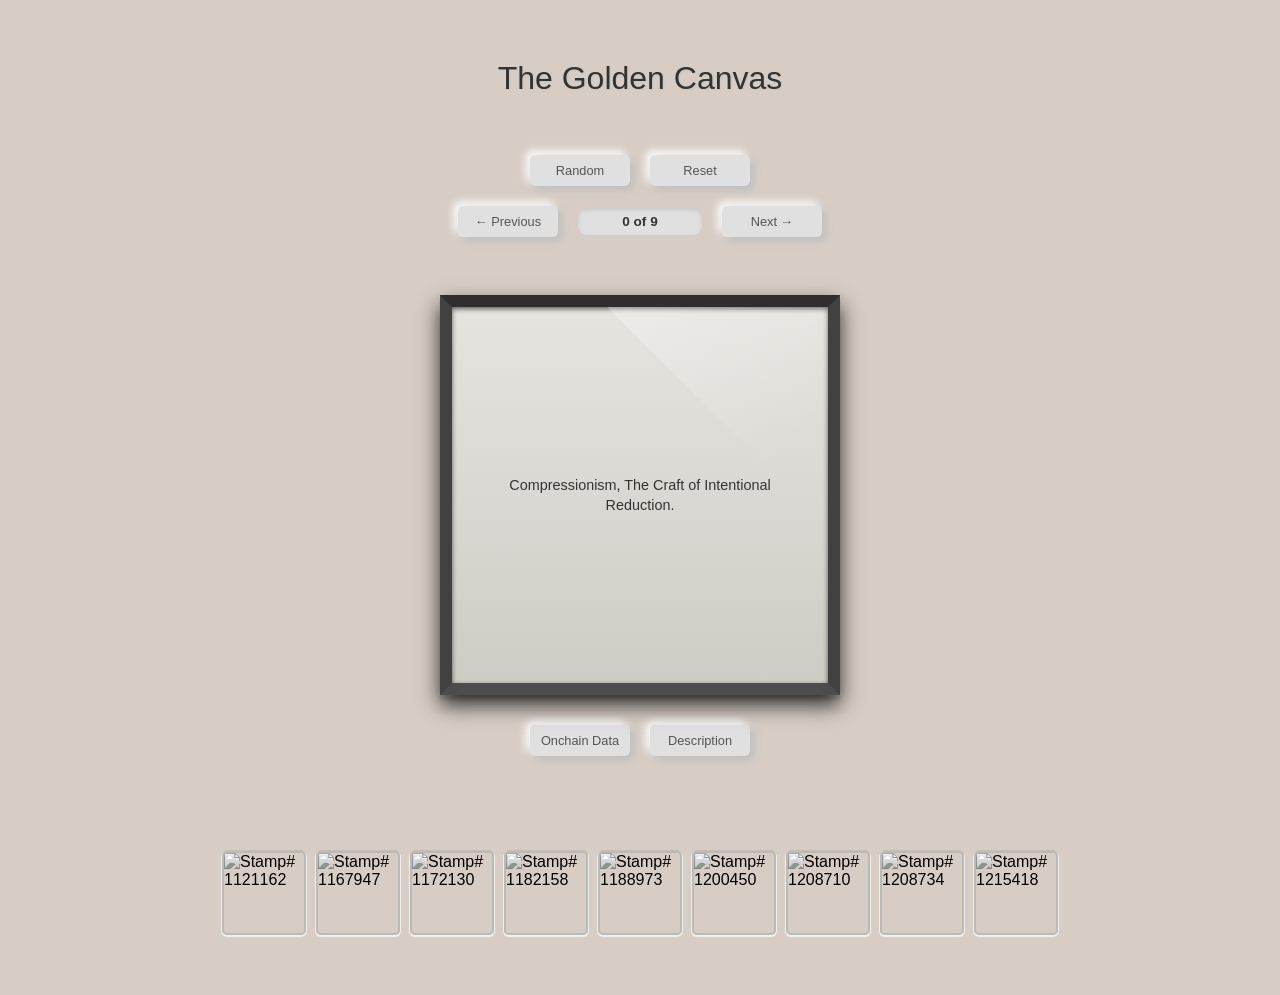
==== golden canvas.html @ 9cfccf84 "Sync stamp numbers by CPID and switch Golden Canvas onchain lookup to CPID" ====
<!DOCTYPE html>
<html lang="en">
<head>
    <meta charset="UTF-8">
    <meta name="viewport" content="width=device-width, initial-scale=1">
    <title>NSID Stamp Gallery</title>
    <style>
        body {
            padding: 40px;
            background: #d7cdc5;
            font-family: "Segoe UI", Tahoma, Geneva, Verdana, sans-serif;
            display: flex;
            flex-direction: column;
            align-items: center;
            gap: 20px;
            place-content: center;
            overflow: visible;
            margin: 20px;
        }
        h1 {
            font-size: 2rem;
            font-weight: 300;
            text-align: center;
            color: #333;
            text-shadow: rgba(0, 0, 0, 0.05) 1px 1px 2px;
            width: 700px;
            margin: 0;
        }
        .content-container {
            display: flex;
            flex-direction: row;
            gap: 20px;
            justify-content: center;
            align-items: flex-start;
            width: 100%;
            max-width: 880px;
        }
        .image-frame-container {
            display: flex;
            flex-direction: column;
            justify-content: center;
            align-items: center;
            width: 400px;
            max-height: 700px;
            box-sizing: border-box;
        }
        .frame {
            padding: 2%;
            border-width: 12px;
            border-style: solid;
            border-color: #2F2D2D #434040 #4F4C4C #434040;
            background-image: linear-gradient(#E5E4DF, #CDCDC6);
            box-shadow: inset 0 2px 5px rgba(0,0,0,.6), 0 5px 2px rgba(0,0,0,.1), 0 10px 20px rgba(0,0,0,.8);
            position: relative;
            overflow: hidden;
            display: flex;
            justify-content: center;
            align-items: center;
            width: 400px;
            min-height: 400px;
            box-sizing: border-box;
        }
        .frame::after {
            content: "";
            position: absolute;
            top: -370px;
            right: -70%;
            width: 500px;
            height: 500px;
            transform: rotateZ(-45deg);
            background-image: -webkit-gradient(linear, 0 0, 0 80%, from(rgba(255,255,255,.5)), to(rgba(255,255,255,0)));
        }
        .container {
            display: flex;
            align-items: center;
            justify-content: center;
            image-rendering: pixelated;
            width: 100%;
            height: 100%;
            max-width: 500px;
            max-height: 600px;
            box-sizing: border-box;
            position: relative;
        }
        .container.loading::before {
            content: "";
            display: block;
            width: 50px;
            height: 50px;
            border: 5px solid #ccc;
            border-top-color: #333;
            border-radius: 50%;
            animation: spin 1s linear infinite;
            position: absolute;
            top: 50%;
            left: 50%;
            transform: translate(-50%, -50%);
            z-index: 2;
        }
        @keyframes spin {
            to { transform: translate(-50%, -50%) rotate(360deg); }
        }
        img {
            width: 400px;
            height: auto;
            max-width: 100%;
            max-height: 100%;
            border-width: 2px;
            border-style: solid;
            border-color: #BBBAB4 #C7C7BF #E5E4DF #C7C7BF;
            box-shadow: 0 -1px 1px rgba(0,0,0,.1), 0 1px 1px 1px rgba(255,255,255,.7);
            object-fit: contain;
            display: block;
            margin: 0 auto;
            position: relative;
            z-index: 1;
            animation: fadeIn 0.5s ease-in-out;
            cursor: auto;
        }
        .zoomed {
            position: fixed;
            top: 50%;
            left: 50%;
            transform: translate(-50%, -50%);
            width: 80vw;
            max-width: 80vw;
            max-height: 80vh;
            z-index: 1000;
            border-width: 10px;
            border-style: solid;
            border-color: #BBBAB4 #C7C7BF #E5E4DF #C7C7BF;
            box-shadow: 0 0 20px rgba(0,0,0,0.5);
        }
        .zoomed-overlay {
            position: fixed;
            top: 0;
            left: 0;
            width: 100%;
            height: 100%;
            background: rgba(0, 0, 0, 0.7);
            z-index: 999;
            display: none;
        }
        .zoomed-overlay.active {
            display: block;
        }
        @keyframes fadeIn {
            from { opacity: 0; transform: translateX(200px); }
            to { opacity: 1; transform: translateY(0); }
        }
        iframe {
            width: 100%;
            height: auto;
            max-width: 100%;
            min-height: 400px;
            border: none;
            border-radius: 2px;
            transform: scale(1);
            transform-origin: center;
            animation: scaleAnim 5s infinite alternate;
            z-index: 1;
            animation: fadeIn 0.5s ease-in-out;
        }
        iframe body img {
            max-width: 100%;
            min-height: 400px;
            object-fit: contain;
            display: block;
            margin: 0 auto;
        }
        .button-group {
            display: flex;
            gap: 20px;
            flex-wrap: wrap;
            justify-content: center;
            width: 440px;
        }
        .nav-button-group {
            display: flex;
            gap: 20px;
            flex-wrap: wrap;
            justify-content: center;
            align-items: center;
            width: 440px;
        }
        button {
            background: rgb(224, 224, 224);
            width: 100px;
            border: none;
            border-radius: 5px;
            padding: 8px 8px;
            font-size: 0.8rem;
            font-weight: 500;
            color: rgb(85, 85, 85);
            cursor: pointer;
            box-shadow: rgb(190, 190, 190) 4px 4px 8px, rgb(255, 255, 255) -4px -4px 8px;
            transition: all 0.2s ease-in-out;
        }
        button:hover {
            background: rgb(240, 240, 240);
            box-shadow: rgb(190, 190, 190) 3px 3px 6px, rgb(255, 255, 255) -3px -3px 12px;
            transform: translateY(-2px);
        }
        button:active {
            background: rgb(200, 200, 200);
            box-shadow: rgb(190, 190, 190) 2px 2px 4px inset, rgb(255, 255, 255) -4px -4px 8px inset;
            transform: translateY(1px);
        }
        button:disabled {
            background: rgb(204, 204, 204);
            cursor: not-allowed;
            opacity: 0.6;
        }
        .buy-now {
            background: rgb(224, 224, 224);
            width: 100px;
            border: none;
            border-radius: 5px;
            padding: 8px 8px;
            font-size: 0.8rem;
            font-weight: 500;
            color: rgb(85, 85, 85);
            cursor: pointer;
            box-shadow: rgb(190, 190, 190) 4px 4px 8px, rgb(255, 255, 255) -4px -4px 8px;
            transition: all 0.2s ease-in-out;
        }
        .buy-now:hover {
            background: linear-gradient(45deg, #45A049, #5DAE61);
            transform: translateY(-2px);
        }
        .buy-now:active {
            transform: translateY(1px);
            box-shadow: 0 1px 3px rgba(0,0,0,0.2) inset;
        }
        .pagination-group button {
            width: 80px;
        }
        .pagination-group button.active {
            background: rgb(180, 180, 180);
            box-shadow: rgb(190, 190, 190) 2px 2px 2px inset, rgb(255, 255, 255) -4px -4px 4px inset;
        }
        .counter {
            background: #e0e0e0;
            border-radius: 8px;
            padding: 6px 12px;
            box-shadow: 0 2px 4px rgba(0, 0, 0, 0.1) inset;
            font-weight: 600;
            color: #333;
            font-size: 0.85rem;
            min-width: 100px;
            text-align: center;
        }
        .stamp-details {
            width: 600px;
            font-family: "Courier New", monospace;
            font-size: 1rem;
            word-wrap: break-word;
            color: #333;
            margin: 0;
            text-align: center;
            line-height: 1.2;
        }
        .stamp-description-container {
            width: 500px;
            max-height: 460px;
            overflow-y: auto;
            font-family: "Courier New", monospace;
            font-size: 0.8rem;
            color: #333;
            margin: 0;
            text-align: left;
            line-height: 1;
            -webkit-overflow-scrolling: touch;
            scrollbar-width: none; /* Firefox */
            -ms-overflow-style: none; /* Internet Explorer and Edge */
            display: none; /* Initially hidden */
            opacity: 0;
            transition: opacity 0.3s ease-in-out, transform 0.3s ease-in-out;
            transform: translateX(20px);
        }
        .stamp-description-container.visible {
            display: block;
            opacity: 1;
            transform: translateX(0);
        }
        .stamp-description-container::-webkit-scrollbar {
            display: none; /* Chrome, Safari, and Opera */
        }
        .stamp-description-container pre {
            margin: 0;
            white-space: pre-wrap;
            word-wrap: break-word;
        }
        .stamp-desc-container {
            width: 500px;
            max-height: 460px;
            overflow-y: auto;
            font-family: "Courier New", monospace;
            font-size: 0.8rem;
            color: #333;
            margin: 0;
            text-align: left;
            line-height: 1;
            -webkit-overflow-scrolling: touch;
            scrollbar-width: none; /* Firefox */
            -ms-overflow-style: none; /* Internet Explorer and Edge */
            display: none; /* Initially hidden */
            opacity: 0;
            transition: opacity 0.3s ease-in-out, transform 0.3s ease-in-out;
            transform: translateX(20px);
        }
        .stamp-desc-container.visible {
            display: block;
            opacity: 1;
            transform: translateX(0);
        }
        .stamp-desc-container::-webkit-scrollbar {
            display: none; /* Chrome, Safari, and Opera */
        }
        .stamp-desc-container pre {
            margin: 0;
            white-space: pre-wrap;
            word-wrap: break-word;
        }
        .intro-text {
            font-family: "Segoe UI", Tahoma, Geneva, Verdana, sans-serif;
            font-size: 0.9rem;
            color: #333;
            text-align: center;
            padding: 20px;
            max-width: 350px;
            line-height: 1.4;
        }
        .stamp-intro-text {
            font-family: "Segoe UI", Tahoma, Geneva, Verdana, sans-serif;
            font-size: 0.9rem;
            color: #333;
            text-align: auto;
            padding: 20px;
            max-width: 450px;
            line-height: 1.4;
           margin: 0;
            white-space: pre-wrap;
            word-wrap: break-word;
        }
        .data-button-container {
            width: 500px;
            display: flex;
            justify-content: center;
            align-items: center;
            gap: 20px;
            margin-top: 30px;
        }
        .data-button-container.visible {
            display: flex;
        }
        .thumbnail-gallery {
            display: flex;
            flex-wrap: wrap;
            gap: 10px;
            justify-content: center;
            max-width: 880px;
            margin-top: 20px;
        }
        .thumbnail {
            width: 80px;
            height: 80px;
            object-fit: contain;
            border: 2px solid #BBBAB4;
            border-radius: 5px;
            cursor: pointer;
            transition: transform 0.2s ease-in-out, box-shadow 0.2s ease-in-out;
           filter: grayscale(0.9);
          
        }
        .thumbnail:hover {
            transform: scale(1.2);
            box-shadow: 0 4px 8px rgba(0,0,0,0.2);
           filter: grayscale(0);
        }
        .thumbnail.active {
            border-color: #45A049;
            box-shadow: 0 0 8px rgba(69,160,73,0.5);
        }
        @media screen and (max-width: 768px) {
            body {
                padding: 10px;
                margin: 10px;
            }
            h1 {
                font-size: 1.5rem;
                max-width: 100%;
            }
            .content-container {
                flex-direction: column;
                gap: 10px;
               align-items: center;
               place-content: center;
            }
            .image-frame-container {
                width: 100%;
                max-width: 390px;
            }
            .frame {
                width: 100%;
                max-width: 410px;
                min-height: 320px;
                border-width: 6px;
            }
            .container {
                max-width: 410px;
                max-height: 500px;
                min-height: 320px;
            }
            img {
                width: 340px;
                max-height: 760px;
            }
            .zoomed {
                width: 90vw;
                max-width: 90vw;
                max-height: 90vh;
            }
            iframe {
                max-width: 350px;
                min-height: 250px;
                max-height: 400px;
            }
            .button-group, .nav-button-group {
                max-width: 390px;
                gap: 10px;
            }
            button {
                width: 70px;
                font-size: 0.65rem;
                padding: 4px;
            }
            .counter {
                min-width: 70px;
                font-size: 0.7rem;
                padding: 4px 8px;
            }
            .stamp-details {
                max-width: 390px;
                font-size: 0.8rem;
            }
            .stamp-description-container, .stamp-desc-container {
                width: 100%;
                max-width: 390px;
                font-size: 0.7rem;
                max-height: 340px;
                margin-top: 10px;
                transform: translateY(20px); /* Vertical animation for mobile */
                transition: opacity 0.3s ease-in-out, transform 0.3s ease-in-out;
                overflow-y: auto;
            }
            .stamp-description-container.visible, .stamp-desc-container.visible {
                transform: translateY(0);
                opacity: 1;
            }
            .data-button-container {
                width: 100%;
                max-width: 390px;
                display: none !important;
            }
            .stamp-description-container, .stamp-desc-container {
                display: none !important;
            }
            .intro-text, .stamp-intro-text {
                font-size: 0.75rem;
                padding: 10px;
                max-width: 100%;
            }
            .thumbnail-gallery {
                max-width: 390px;
                gap: 8px;
            }
            .thumbnail {
                width: 82px;
                height: 82px;
            }
        }
    </style>
</head>
<body>
    <div class="zoomed-overlay" id="zoomed-overlay"></div>
    <h1>The Golden Canvas</h1><br>
    <div class="button-group">
        <button onclick="generateRandomStamp()">Random</button>
        <button onclick="resetForm()">Reset</button>
    </div>
    <div class="nav-button-group">
        <button onclick="navigateStamp(-1)">← Previous</button>
        <div class="counter" id="stamp-counter">0 of 0</div>
        <button onclick="navigateStamp(1)">Next →</button>
    </div><br>
    <div class="content-container">
        <div class="image-frame-container">
            <div class="frame">
                <div class="container" id="stamp-preview">
                    <div class="front">
                        <div class="intro-text">
                            Compressionism, The Craft of Intentional Reduction.
                        </div>
                    </div>
                </div>
            </div>
            <div class="data-button-container" id="data-button-container">
                <button onclick="toggleStampDescription()">Onchain Data</button>
                <button onclick="toggleStampDesc()">Description</button>
            </div>
        </div>
        <div class="stamp-description-container" id="stamp-description-container">
            <pre id="stamp-description"></pre>
        </div>
        <div class="stamp-desc-container" id="stamp-desc-container">
            <pre id="stamp-desc"></pre>
        </div>
    </div>
    <div class="stamp-details"><br>
        <p id="stamp-info"></p>
    </div>
    <div class="thumbnail-gallery" id="thumbnail-gallery"></div>
    <script>
        'use strict';
        // Placeholder for artwork list (to be inserted by user)
        const artworkList = [
      
         
          {
    "content": "https://stampchain.io/stamps/5ffa5dc557d57f5f2dd45879f6dc3ba9bd7682bffe32f3d38e28c3928a0b118e.jpeg",
    "contentType": "image",
    "title": "None",
    "stamp": "Stamp# 1121162",
    "artist": "Artist: Rare Scrilla",
    "issuance": "Issuance: 1",
    "score": "100c",
    "rarity": "Rare",
    "desc": "Scrilla Ventura, also known as DJ J-Scrilla, Rare Scrilla, or simply Scrilla, is a dynamic artist, DJ, and producer rooted in the DMV (D.C., Maryland, Virginia) area, with a career spanning over a decade in the music industry. His music production is defined by an aggressive yet soulful hip-hop style, blending gritty beats with emotive undertones. Scrilla has collaborated with prominent underground and mainstream rap artists, producing tracks like “Pyrex Picasso” featuring Conway The Machine and Rick Hyde, as well as multiple works with Rome Streetz and ANKHLEJOHN, including “Splash Like Basquiat” and “Gold Slugs.” These tracks showcase his ability to craft cinematic soundscapes that resonate with hip-hop’s raw energy and cultural depth.\n\nIn parallel, Scrilla has been a trailblazer in the cryptoart and NFT space since 2016, emerging as a key figure in the early NFT movement through his creation of Rare Pepe trading cards on Bitcoin’s Counterparty network. His visual art is characterized by psychedelic, vibrant, and surreal aesthetics, often employing a mix of traditional and digital mediums such as pen, marker, glass, paint, AI, and even music to create immersive, audio-visual experiences. Notable works include “CREATIVITY BESTOWED” and “FEELSGOODMAN,” which exemplify his ability to merge cultural memes with high-concept art. Scrilla’s tokenized collectibles, including trading cards, memes, and audio-reactive digital pieces, have gained significant traction in the NFT community.\n\nHis interdisciplinary approach extends to designing album covers, blockchain assets, and mixed-media projects, often under pseudonyms like SCRILLMOJI, a collaboration with Emoji Nakamoto. Scrilla’s collaboration with Ghostface Killah to launch NFT collections on the Bitcoin blockchain highlights his influence in bridging hip-hop and blockchain innovation. His artworks have commanded auction prices between $3,360 and $5,040, reflecting their value in the digital art market. Scrilla continues to push boundaries, merging hip-hop’s cultural legacy with the decentralized ethos of blockchain technology, cementing his role as a visionary in both domains.\n\nX: (@ScrillaVentura)\nInstagram: (@rarescrilla)\nWebsites: https://aotm.gallery/artist/rare-scrilla/",
    "signature": "Rare Scrilla",
    "buyLink": "https://stampchain.io/stamp/A6958452267252728000"
  },
     
            {
    "content": "https://stampchain.io/stamps/56203b68fb273c01f1e93671ba03b89996fa82f006e7d3dc4db3209237bddf94.gif",
    "contentType": "image",
    "title": "None",
    "stamp": "Stamp# 1167947",
    "artist": "Artist: Solemn",
    "issuance": "Issuance: 1",
    "score": "100c",
    "rarity": "Rare",
    "desc": "Strangersolemn is a digital artist and NFT creator whose bold, experimental work has carved a unique niche in the cryptoart community. Known for their distinctive, often dark and surreal aesthetic, Strangersolemn’s creations explore themes of introspection and mystery, resonating deeply with collectors who value emotional depth and originality. Their “Dark Shit” collection, featuring 22 items with a floor price of 2.82 ꜩ on Deca Art, showcases their ability to craft visually striking pieces that blend eerie undertones with vibrant digital techniques. Another significant project, “Everyday Strange,” reflects their commitment to creative discipline, as they undertook the challenge of creating a piece of art daily throughout 2022, resulting in 88 minted works on Manifold. This endeavor highlights their dedication to pushing the boundaries of digital art through consistent experimentation.\n\nStrangersolemn’s journey in the NFT space gained significant recognition when they were onboarded as an artist on SuperRare in February 2023, a milestone celebrated with gratitude toward their supporters and the platform’s team. Their work often employs animated GIFs and digital illustrations, creating immersive experiences that captivate viewers. While their personal history remains less documented, Strangersolemn’s contributions to the NFT ecosystem demonstrate a forward-thinking approach, blending technical skill with a unique artistic voice that continues to evolve and inspire within the digital art world.\n\nX: (@strangersolemn)\nInstagram: None identified\nWebsites: https://deca.art/strangersolemn/, https://manifold.xyz/c/everydaystrange",
    "signature": "Solemn",
    "buyLink": "https://stampchain.io/stamp/A9259378362897707000"
  },
            {
    "content": "https://stampchain.io/stamps/6f8d7ef43f636956d3de2afbad9317ccebd12117102254eaf38974d422655071.gif",
    "contentType": "image",
    "title": "None",
    "stamp": "Stamp# 1172130",
    "artist": "Artist: MAX CAPACITY",
    "issuance": "Issuance: 1",
    "score": "100c",
    "rarity": "Rare",
    "desc": "Max Capacity is a digital artist whose innovative work explores the intersection of analog and digital media, with a particular focus on the aesthetics of obsolete technology. Their art is a vibrant celebration of glitch, AI, pixels, GIFs, text, sound, and video, transforming themes of decay, entropy, and disintegration into visually compelling compositions. Max Capacity’s use of bright colors, dynamic movement, and humor creates a distinctive visual language that finds beauty in the imperfections of outdated tech, blending nostalgia with cutting-edge digital techniques. Their portfolio includes animated GIFs, multimedia installations, and tokenized collectibles, appealing to collectors who appreciate the fusion of retro and futuristic aesthetics.\n\nActive in the NFT space, Max Capacity has collaborated with artists like Desultor on projects such as the “Bear Ride” editions on Manifold, which combine playful creativity with technical innovation. Their work spans various digital formats, showcasing their versatility and experimental spirit. Since entering the cryptoart scene, Max Capacity has established themselves as a pioneer in reimagining technological artifacts, using their art to bridge the gap between analog nostalgia and digital possibility. Their history reflects a deep engagement with digital culture, positioning them as a key figure in the evolution of cryptoart and its exploration of technology’s transient nature.\n\nX: (@maxcapacity)\nInstagram: None identified\nWebsites: https://manifold.xyz/",
    "signature": "MAX CAPACITY",
    "buyLink": "https://stampchain.io/stamp/A10735679147743603000"
  },
            {
    "content": "https://stampchain.io/stamps/1003cb8dc3a2540024711e14355e29d6f64ffaeb62ff761f610a84eb0c0f6058.jpeg",
    "contentType": "image",
    "title": "None",
    "stamp": "Stamp# 1182158",
    "artist": "Artist: Eka Lestienne",
    "issuance": "Issuance: 1",
    "score": "100c",
    "rarity": "Rare",
    "desc": "Ekaterina Lestienne, known as Eka, is a French digital artist and Crypto Baroque Pioneer whose work masterfully integrates augmented reality, generative code, AI, and code-based art. Since 2023, Eka has focused on Bitcoin-inscribed art, viewing the blockchain’s immutable structure as a canvas for digital rarity and authenticity. Her vibrant, layered compositions, described as ‘energy powerhouses,’ radiate optimism and joy through intricate patterns and bold color palettes. Eka’s art explores themes of human connection, positivity, and technological evolution, creating immersive experiences that resonate with collectors and viewers alike.\n\nEka’s notable achievements include winning the NFT of the Month award and the ‘Unfolding Tales of Cili Regalia’ contest, as well as exhibiting at prestigious venues like Salon d’Automne in Paris, NFT NYC, and NFT Paris. Her collaborations with brands like Netflix and the United Nations’ Gender Equality Program underscore her versatility and global influence. Eka’s creative process combines technical innovation with emotional resonance, using tools like AI and generative coding to craft dynamic, visually stunning pieces. Her contributions to the Bitcoin Ordinals space and her ability to bridge traditional art with blockchain technology have solidified her as a visionary in the cryptoart community, pushing the boundaries of what digital art can achieve.\n\nX: (@ekavibes)\nInstagram: (@ekavibes)\nWebsites: https://ekavibes.art/, https://objkt.com/profile/ekavibes",
    "signature": "Eka Lestienne",
    "buyLink": "https://stampchain.io/stamp/A16517349143209587000"
  },
  {
    "content": "https://stampchain.io/stamps/67fcf458e9b785d1d0d42ddd68dceb6693030ddf66ca3bfdb0ca8805f62f6af6.gif",
    "contentType": "image",
    "title": "None",
    "stamp": "Stamp# 1188973",
    "artist": "Artist: Desultor",
    "issuance": "Issuance: 1",
    "score": "100c",
    "rarity": "Rare",
    "desc": "Desultor is a versatile artist based in Florida, active since 2018, whose work spans digital and physical mediums with a distinctive ‘crunchy’ aesthetic that blends pixel art, video analog capture, and experimental techniques. Their digital creations, often featuring pixelated compositions and animated GIFs, evoke a retro-futuristic charm, while their physical works, such as acrylic and watercolor paintings, showcase a tactile, hands-on approach. Collections like “Drive-Thru Daydreams” (acrylic paintings on SuperRare) and “Skull Studies” (watercolor on Rarible) highlight their ability to merge traditional craftsmanship with digital innovation. Desultor’s art is infused with humor, spice, and meticulous detail, creating a unique blend of nostalgia and modernity.\n\nIn the NFT space, Desultor has gained recognition through collections like “Death2Fiat” on Foundation, which critiques modern financial systems through bold, expressive visuals, and their collaboration with Max Capacity on the “Bear Ride” editions on Manifold, which showcases their playful yet technical prowess. Their commitment to open licensing (CC0 where acknowledged) reflects a belief in accessible art, fostering community engagement in the cryptoart ecosystem. Desultor’s history is rooted in experimentation, blending retro aesthetics with blockchain technology to create works that resonate with collectors and artists alike, positioning them as a dynamic force in the digital art world.\n\nX: (@desultor)\nInstagram: None identified\nWebsites: https://desultor.art/, https://superrare.com/desultor, https://rarible.com/desultor, https://foundation.app/@desultor",
    "signature": "Desultor",
    "buyLink": "https://stampchain.io/stamp/A11261877017444876000"
  },
  {
    "content": "https://stampchain.io/stamps/62f6c3d9d17d6e58813fd772017828f768a9e3b2576975cefa7ec7371efceb76.gif",
    "contentType": "image",
    "title": "None",
    "stamp": "Stamp# 1200450",
    "artist": "Artist: Lu Ambriz",
    "issuance": "Issuance: 1",
    "score": "100c",
    "rarity": "Rare",
    "desc": "Lu Ambriz is a Mexican digital artist and producer based in Mexico City, known for her vibrant and dynamic presence in the NFT and digital art communities. As an emerging creator, her work likely incorporates bold, colorful aesthetics and contemporary themes, reflecting her cultural roots and modern influences. While specific details about her artistic portfolio are limited, her engagement in the NFT space suggests a focus on digital illustrations, animations, or tokenized collectibles that resonate with the cryptoart community’s emphasis on innovation and accessibility. Her TikTok presence, where she identifies as an NFT artist and producer, showcases a lively, community-driven approach, often featuring vibrant visuals and personal expressions of creativity.\n\nLu Ambriz’s history in the digital art scene is marked by her participation in the growing NFT ecosystem, likely creating works that blend Mexican cultural elements with digital techniques such as AI, generative art, or animated GIFs. Her content, as seen on social media, suggests an affinity for vivid, playful imagery, possibly inspired by her surroundings and lifestyle, including themes of joy, connection, and cultural pride. As an emerging artist, Lu Ambriz is poised to make a significant impact in the cryptoart space, contributing to the global dialogue around digital creativity and blockchain-based art.\n\nX: (@ByLuaambriz)\nInstagram: (@luaambriz)\nWebsites: https://linktr.ee/luaambriz",
    "signature": "Lu Ambriz",
    "buyLink": "https://stampchain.io/stamp/A326391159817538196"
  },
  {
    "content": "https://stampchain.io/stamps/a9ef9df23cf0502cc9136f6915e88a57736a5156be960def6a6e9180ec6e246f.jpeg",
    "contentType": "image",
    "title": "None",
    "stamp": "Stamp# 1208710",
    "artist": "Artist: Uyo66",
    "issuance": "Issuance: 1",
    "score": "100c",
    "rarity": "Rare",
    "desc": "Uyo66 is an Indonesian digital artist and freelance illustrator whose work, active since 2014, is a vibrant exploration of modernity’s absurdities, brought to life through grotesquely endearing characters inspired by 1930s rubber hose animation and vintage cartoons. Their signature style combines bold, neon-bright hues—acid pinks, electric blues, and swirling patterns—with a playful yet subversive narrative, creating a visual language that is both nostalgic and avant-garde. Pieces like “Soul” on Foundation exemplify Uyo66’s ability to craft intricate, dynamic compositions filled with quirky characters, psychedelic vibes, and a touch of existential humor, inviting viewers to explore the dissonance of the digital era while embracing joy over cynicism.\n\nUyo66’s creative process blends the elastic, limb-flailing antics of Fleischer Studios-esque figures with contemporary digital techniques, resulting in narrative playgrounds where sentient sausages, geometric aliens, and tentacled teapots coexist in candy-colored dreamscapes. Their work thrives in the NFT space as collectible artifacts, appealing to collectors who value the fusion of retro aesthetics with modern innovation. Uyo66’s history reflects a commitment to pushing artistic boundaries, bridging the analog soul of early animation with the virtual possibilities of blockchain technology, establishing them as a pioneer in both illustration and cryptoart.\n\nX: (@uyo66_)\nInstagram: (@uyo66)\nWebsites: https://www.yooshiq.com/uyo66, https://foundation.app/@uyo66, https://www.inprnt.com/gallery/uyo66/",
    "signature": "Uyo66",
    "buyLink": "https://stampchain.io/stamp/A409546000206804250"
  },
  {
    "content": "https://stampchain.io/stamps/9093518d66cd49e38a4e7bfe23b6e55fb1792ff6d28adb7a2275202163c81507.jpeg",
    "contentType": "image",
    "title": "None",
    "stamp": "Stamp# 1208734",
    "artist": "Artist: Kane Mayfield",
    "issuance": "Issuance: 1",
    "score": "100c",
    "rarity": "Rare",
    "desc": "Kane Mayfield is a multifaceted artist based in the DMV (D.C., Maryland, Virginia) area, known primarily for his contributions to the hip-hop scene as a rapper and lyricist, with potential involvement in visual or digital art. His musical work is characterized by sharp lyricism, introspective themes, and a raw, authentic connection to the DMV’s vibrant hip-hop culture. Mayfield has collaborated with artists like Scrilla Ventura, notably contributing to the track “Polar Bear 2026” on the album *42069*, where his lyrical delivery anchors the song’s exploration of futuristic and cultural themes, complemented by Bitcoin blockchain audio elements. His music reflects the gritty, soulful energy of the region, addressing issues of identity, resilience, and social commentary.\n\nWhile specific details about his visual art are less documented, Mayfield’s association with the NFT and cryptoart community, particularly through collaborations like *42069* (with cover art by Desultor), suggests he may create or contribute to digital artworks, possibly including album covers, tokenized collectibles, or multimedia projects. His history in the DMV’s creative scene positions him as a key figure in blending hip-hop with emerging digital platforms, potentially exploring visual aesthetics that complement his music’s narrative depth. As an artist, Mayfield continues to evolve, bridging traditional hip-hop with the innovative possibilities of blockchain-based art and music.\n\nX: (@KaneMayfield)\nInstagram: None identified\nWebsites: None identified",
    "signature": "Kane Mayfield",
    "buyLink": "https://stampchain.io/stamp/A12293026005812228000"
  },
  {
    "content": "https://stampchain.io/stamps/e6a477b1d2de58a743e7998b22d14b896e44d29ba6e7491bf290711ff556d0fc.jpeg",
    "contentType": "image",
    "title": "None",
    "stamp": "Stamp# 1215418",
    "artist": "Artist: Gabe Weis",
    "issuance": "Issuance: 1",
    "score": "100c",
    "rarity": "Rare",
    "desc": "Gabe Weis is a self-taught mixed-media and NFT artist based in the Bay Area, whose work is inspired by urban art, street culture, and stoic philosophy. His stream-of-consciousness approach results in dynamic, thought-provoking pieces that explore perceptions of reality, blending physical and digital mediums with a raw, expressive energy. Weis’s physical works often incorporate recycled materials like cereal boxes, maps, and old dictionaries, reflecting his commitment to sustainability and the transformation of everyday objects into timeless art. His digital creations, including tokenized collectibles and NFTs, showcase bold, abstract forms and vibrant compositions that resonate with the cryptoart community.\n\nWeis has gained international recognition, exhibiting at prestigious venues like the Venice Biennale, Picasso Museum, Seattle Art Fair, and galleries across Asia and the United States. His 5,000-piece NFT collection, *The Stoics*, sold out in minutes, embodying his philosophy of resilience and introspection through digital art. Weis’s artistic journey, marked by a fusion of cubism and urban influences, was notably showcased in Qatar, where he introduced cubist aesthetics to a region dominated by Islamic geometric patterns, fostering a cross-cultural dialogue. His work continues to bridge physical and digital realms, inspiring collectors and artists to rethink the boundaries of art and sustainability.\n\nX: (@GabrielJWeis)\nInstagram: (@gabeweisart)\nWebsites: https://odittogallery.io/gabe-weis, https://www.westbrookmodern.com/artists/gabe-weis",
    "signature": "Gabe Weis",
    "buyLink": "https://stampchain.io/stamp/A12293026005812228000"
  }
       
        ];
        let currentStampIndex = -1; // Initialize to -1 so first "Next" shows stamp #1
        const stampsPerPage = 500;
        function createThumbnailGallery() {
            const gallery = document.getElementById('thumbnail-gallery');
            gallery.innerHTML = ''; // Clear existing thumbnails
            artworkList.forEach((artwork, index) => {
                if (artwork.contentType === 'image') { // Only include images
                    const thumbnail = document.createElement('img');
                    thumbnail.src = artwork.content;
                    thumbnail.alt = artwork.stamp;
                    thumbnail.classList.add('thumbnail');
                    if (index === currentStampIndex) {
                        thumbnail.classList.add('active');
                    }
                    thumbnail.addEventListener('click', () => {
                        currentStampIndex = index;
                        displayStamp(artwork);
                        updateCounter();
                        updateActiveThumbnail();
                    });
                    gallery.appendChild(thumbnail);
                }
            });
        }
        function updateActiveThumbnail() {
            const thumbnails = document.querySelectorAll('.thumbnail');
            thumbnails.forEach((thumb, index) => {
                thumb.classList.toggle('active', index === currentStampIndex);
            });
        }
        function getCPID(artwork) {
            if (artwork?.cpid) return artwork.cpid;
            // Extract CPID from buyLink like: https://stampchain.io/stamp/A6958452267252728000
            const match = artwork?.buyLink?.match(/\/stamp\/(A\d+)/i);
            return match ? match[1] : null;
        }

        async function fetchStampDescriptionByCPID(cpid) {
            if (!cpid) return 'Error fetching stamp description: missing CPID';
            try {
                const response = await fetch(`https://stampchain.io/api/v2/stamps/${encodeURIComponent(cpid)}`);
                if (!response.ok) {
                    throw new Error(`Failed to fetch stamp description by CPID (${cpid})`);
                }
                const data = await response.json();
                return JSON.stringify(data, null, 2); // Pretty-print JSON
            } catch (error) {
                console.error('Error fetching stamp description by CPID:', error);
                return `Error fetching stamp description for CPID ${cpid}`;
            }
        }
        async function generateRandomStamp() {
            if (artworkList.length === 0) return;
            const randomIndex = Math.floor(Math.random() * artworkList.length);
            currentStampIndex = randomIndex;
            const artwork = artworkList[randomIndex];
            await displayStamp(artwork);
            updateCounter();
            updateActiveThumbnail();
        }
        async function navigateStamp(direction) {
            if (artworkList.length === 0) return;
            const currentPage = Math.floor((currentStampIndex + 1) / stampsPerPage);
            const pageStart = currentPage * stampsPerPage;
            const pageEnd = Math.min(pageStart + stampsPerPage - 1, artworkList.length - 1);
           
            currentStampIndex += direction;
            if (currentStampIndex < -1) {
                currentStampIndex = pageEnd;
            } else if (currentStampIndex > pageEnd) {
                currentStampIndex = -1; // Reset to -1 for looping to start
            }
            const artwork = artworkList[currentStampIndex];
            if (artwork) {
                await displayStamp(artwork);
            } else {
                resetForm();
            }
            updateCounter();
            updateActiveThumbnail();
        }
        async function displayStamp(artwork) {
            const previewDiv = document.getElementById('stamp-preview');
            const stampInfo = document.getElementById('stamp-info');
            const stampDescription = document.getElementById('stamp-description');
            const stampDesc = document.getElementById('stamp-desc');
            const dataButtonContainer = document.getElementById('data-button-container');
            const overlay = document.getElementById('zoomed-overlay');
            previewDiv.classList.add('loading');
            previewDiv.innerHTML = '<div class="front"></div>';
            if (!artwork) {
                previewDiv.querySelector('.front').innerHTML = '<div style="color: #333;">Stamp not found</div>';
                stampInfo.innerText = 'Stamp not found';
                stampDescription.innerText = 'Stamp not found';
                stampDesc.innerText = 'Stamp not found';
                dataButtonContainer.classList.remove('visible');
                previewDiv.classList.remove('loading');
                return;
            }
            const { content, contentType, stamp, artist, title, buyLink, score, rarity, issuance, desc } = artwork;
            if (contentType === 'iframe') {
                previewDiv.querySelector('.front').innerHTML = `
                    <iframe src="${content}" title="${stamp}" scrolling="no" loading="lazy"></iframe>
                `;
            } else {
                previewDiv.querySelector('.front').innerHTML = `
                    <img src="${content}" alt="${stamp}" loading="lazy">
                `;
            }
            const element = contentType === 'iframe' ? previewDiv.querySelector('iframe') : previewDiv.querySelector('img');
            element.addEventListener('error', () => {
                previewDiv.querySelector('.front').innerHTML = `<div style="color: #333;">Error loading stamp ${contentType === 'iframe' ? 'content' : 'image'}</div>`;
                stampInfo.innerText = 'Error loading stamp details';
                stampDescription.innerText = 'Error loading stamp description';
                stampDesc.innerText = 'Error loading stamp description';
                dataButtonContainer.classList.remove('visible');
                previewDiv.classList.remove('loading');
            });
            // Click-to-zoom for images
            if (contentType !== 'iframe') {
                const img = previewDiv.querySelector('img');
                img.addEventListener('click', () => {
                    if (img.classList.contains('zoomed')) {
                        img.classList.remove('zoomed');
                        overlay.classList.remove('active');
                    } else {
                        img.classList.add('zoomed');
                        overlay.classList.add('active');
                    }
                });
            }
            // Display original stamp details
            stampInfo.innerText = `${issuance}\n${artist}`;
            // Fetch and display stamp description from API using CPID (not stamp number)
            const cpid = getCPID(artwork);
            const stampDescData = await fetchStampDescriptionByCPID(cpid);
            stampDescription.innerText = stampDescData;
            // Display stamp desc field
            stampDesc.innerText = desc;
            // Show the data buttons when displaying a stamp
            dataButtonContainer.classList.add('visible');
            previewDiv.classList.remove('loading');
        }
        function updateCounter() {
            const currentPage = Math.floor((currentStampIndex + 1) / stampsPerPage);
            const pageStart = currentPage * stampsPerPage;
            const pageEnd = Math.min(pageStart + stampsPerPage, artworkList.length);
            const stampsInPage = pageEnd - pageStart;
            const currentPosition = currentStampIndex + 1; // Adjust for 0-based index
            document.getElementById('stamp-counter').innerText = `${currentPosition < 0 ? 0 : currentPosition} of ${stampsInPage}`;
        }
        function resetForm() {
            const previewDiv = document.getElementById('stamp-preview');
            const dataButtonContainer = document.getElementById('data-button-container');
            const overlay = document.getElementById('zoomed-overlay');
            previewDiv.innerHTML = `
                <div class="front">
                    <div class="intro-text">
                        Compressionism, The Craft of Intentional Reduction.
                    </div>
                </div>
            `;
            document.getElementById('stamp-info').innerText = '';
            document.getElementById('stamp-description').innerHTML =
`Compressionism: The Art of Distilled Essence

We navigate a world saturated with data. The promise of infinite information has manifested as an unrelenting digital deluge, where fleeting content and ephemeral platforms erode focus and devalue meaning. In this relentless overflow, genuine signal struggles to pierce the noise.

From this critical juncture, Compressionism emerges – not merely as an aesthetic, but as a crucial artistic discipline, a technical philosophy, and a defiant act of cultural preservation. While the term was crystallized by digital artist Jams2Blues, its spirit echoes through decades of digital creativity, from the dithered gradients on an Apple II, through Andy Warhol's Amiga experiments, to the earliest ASCII art on ARPANET.

Compressionism is the conscious craft of reducing complexity to its most potent, technically compact, and enduring form.

Compressionism, The Craft of Intentional Reduction.
At its core it is both, abstractly "saying more with less" and technical mastery of doing so. It is the art of strategic reduction, where constraints are not limitations but catalysts for ingenuity. A Compressionist doesn't just simplify; they meticulously distill, embracing the inherent artifacts of the process – the glitch, the pixelation, the limited palette – as integral components of the artwork's character and message.

The movement, while codified just recently, draws from deep roots:

1. Pioneering Digital Graphics: The resourceful techniques of early computer artists—dithering to simulate more colors than available, the stark constraints of character-based art, the deliberate pixel placement on low-resolution screens—are foundational.

2. The Logic of Data Compression: Algorithms like JPEG, GIF, and MP3, designed to shrink data by identifying and reducing redundancy (often through lossy methods), provide a technical and philosophical template. Compressionists embrace these principles in their creative process.

3. Philosophical Minimalism & Technical Pragmatism: While Zen and modernist poetry offer parallels in valuing essence, Compressionism is deeply pragmatic, focusing on the how of reduction through technical skill and an acceptance of the medium's inherent properties. Where maximalism sprawls, Compressionism condenses. It's about the elegance of the compact, the power of the well-chosen pixel, and the lasting impact of a message stripped bare to its essential truth, often revealed through its technical constraints.

Compressionism manifests as a unified approach, where art, technology, and a philosophy of permanence are inextricably linked:

* Art: Embracing the Artifact, Celebrating Constraint
  For the Compressionist artist, the limitations of digital media are not flaws to be overcome but expressive tools. Pixelation isn't a bug; it's a texture. Limited color palettes aren't restrictive; they force deliberate, impactful choices. Glitches and compression artifacts are not errors but potential aesthetic signatures. Think of 24x24 pixel sprites conveying complex narratives, or ASCII art where character limitations forge unique visual languages. The beauty lies in the ingenuity born from scarcity.

* Technology: The Code as Chisel, The Algorithm as Brush
  Compressionists are often technically adept, viewing code not just as infrastructure but as a primary creative medium. They leverage image quantizers, palette optimization, and an understanding of file formats. Generative code art, where algorithms produce complex visuals from compact instruction sets, is a prime candidate for Compressionist expression. The ability to create shared, on-chain libraries of code (as explored with Bitcoin Stamps) allows artists to build upon common, hyper-efficient foundations, ensuring a level playing field defined by creative coding within strict data limits.

* Philosophy: Permanence as Protest, Preservation as Defiance
  In an era of link rot, deplatforming, and data decay, the Compressionist demands permanence. This isn't mere nostalgia; it's a profound understanding of the importance of preserving artistic expression and cultural ideas for future generations, untampered and uncensored. The act of committing art to an immutable ledger is an act of defiance against the ephemeral nature of mainstream digital culture and centralized control over information.

For the Compressionist seeking ultimate permanence, Bitcoin Stamps present the "golden canvas." Unlike Ordinals, which bind data to individual satoshis (a metadata layer reliant on social consensus rather than Bitcoin's core protocol, making their permanence debatable), Bitcoin Stamps embed data directly within Bitcoin's Unspent Transaction Output (UTXO) set.

* Extreme, Protocol-Level Permanence: Data stamped into a UTXO becomes part of Bitcoin's fundamental ledger. Full Bitcoin nodes store and validate the UTXO set to prevent double-spending. This means the data isn't merely referenced; it's an intrinsic part of the blockchain's state, making it impossible to prune or alter. It is, arguably, the most extreme and durable method of data storage known to mankind.

* "Canvas Made of Digital Gold": When data is stamped into a UTXO, that output, to carry the data, is rendered unspendable in the traditional monetary sense. The Bitcoin used to create this data-bearing UTXOs (by making the output itself a data carrier) is effectively removed from liquid circulation. This has a deflationary micro-effect, transforming a piece of the Bitcoin ledger itself into a permanent, costly, and therefore valuable, artistic medium. The canvas isn't just on Bitcoin; it is Bitcoin.

* Tamper-Proof and Immutable: Once stamped and confirmed through sufficient network confirmations, the data is cryptographically secured and distributed across thousands of nodes. It cannot be altered, revised, or censored by any single entity. It remains forever independently verifiable.

* A Legacy of On-Chain Assets: The technical approach for Bitcoin Stamps leverages an account system of Counterparty protocol, a protocol that has been enabling the creation of assets on Bitcoin since 2014 – long before the mainstream NFT boom. Legends like RARE PEPEs and fakerares, have origin here. Visionaries like JP Janssen were exploring concepts of onchain "NFTs" at time it was not yet a household term.

* Embracing "Ruthless" Constraints: While the theoretical limit for Bitcoin Stamps can be around 65KB (and potentially unlimited with recursive techniques), the true Compressionist spirit often thrives within even tighter self-imposed or community-defined limits. A prime example is the NSIdirectory.com legacy index for Stamp art, which curates pieces under a strict 7KB limit – a testament to "ruthless compressionism."

Bitcoin Stamps are not just a storage solution; they are a philosophical match for Compressionism, demanding an economy of expression while offering unparalleled endurance. The technical nature of Compressionism, particularly its embrace of code, finds a perfect partner in Bitcoin Stamps for generative art. Masterpieces like Art Blocks' Fidenzas, which are essentially compact algorithms generating vast visual complexity, can be stamped on-chain. Furthermore, the Stamp ecosystem allows for the creation of shared, immutable code libraries. Artists can call upon these pre-stamped functions and tools, fostering a collaborative environment where complex generative works can be built from hyper-efficient, shared primitives, all living permanently on the Bitcoin blockchain.

While Jams2Blues coined the term and has been pivotal in its articulation through his Ethereum onchain collection along with a growing cohort of artists are embracing the Compressionist ethos. Figures like Peng1, Ella, 0xdiid, and @Maniinng are exploring the frontiers of minimal form and maximal meaning.

Time to explore the golden canvas friends! The NSIdirectory serves as a vital indexing and curatorial hub, showcasing the burgeoning creativity within these deliberate constraints.

In a digital landscape defined by fleeting trends and centralized vulnerabilities, Compressionism offers a powerful counter-narrative. It is a protest against disposability, a commitment to artistic integrity, and a deep understanding of our responsibility to future generations. By stamping their work onto the most resilient ledger humanity has devised, Compressionists are not just creating art; they are forging time capsules, ensuring that the distilled essence of our era—its anxieties, its insights, its defiance—can be witnessed, studied, and understood by those who come after us, in its original, unaltered form. This is art as an act of profound foresight and cultural responsibility.

A COMPRESSIONIST'S MANIFESTO

We, the Compressionists, arise from a lineage of digital alchemists and signal weavers, children of the phosphor glow and the dial-up tone. We have witnessed the birth of worlds in ASCII, the ghost of Warhol in Amiga pixels, the elegant dance of dithering on screens of old.

Now, in an epoch drowning in its own data, we declare: Essence is resilience. Brevity is strength. Permanence is our protest.

The datasphere overflows, a chaotic torrent threatening to dilute all distinction, erase all memory. We reject this entropy. Our imperative is to distill, to encode, to stamp our mark against the tide of the ephemeral.

Our Creed:

1. Embrace the Constraint, Master the Artifact: The limited palette is our spectrum. The pixel is our atom. The glitch is not error, but texture. The 65KB limit is not a cage, but a crucible. We find freedom in the finite, power in precision. Every byte must justify its existence.

2. Code is Clay, Algorithm is Chisel: We wield the logic of reduction. Generative scripts become poetry. Shared, stamped libraries are our common tongue. We sculpt with data, painting with the raw instructions that give form to vision.

3. The UTXO is Our Unyielding Canvas: We choose the Bitcoin Stamp not for trend, but for truth. Our art is not merely linked to the chain; it is fused with it, woven into the Unspent Transaction Outputs. This is not a fleeting inscription on a social layer; this is data carved into the bedrock of Bitcoin itself.

4. This Canvas is Digital Gold: Each Stamp consumes a piece of the finite ledger, a fragment of Bitcoin's potential, burning it into a vessel of pure, immutable data. This act is costly, deliberate, and deflationary. Our art resides on a canvas made of digital gold, its permanence bought with the very essence of the network.

5. Permanence is Our Defiance: Against the decaying archive, the censored thought, the 404-page-not-found of history, we stamp our truths. Our works are forged to outlast platforms, regimes, and the slow bit-rot of neglect. They are independently verifiable, forever. This is our rebellion against the disposable.

6. For the Future's Gaze: We do not create for the fleeting scroll of today alone. We compress and stamp for the archaeologists of tomorrow, for the generations who will seek the undiluted signals of our time. What is essential must endure.

We are the descendants of the first pixel pushers, the heirs of the ARPANET poets. We understand that true impact is not measured in terabytes consumed, but in truths conveyed. We reject bloat. We champion density. We demand endurance.

Let the compression be ruthless. Let the stamps be struck with intention. Let our art, etched in digital gold, testify through the ages: This was us. This was our signal. This truth is now immutable.

Compress. Stamp. Endure. Onward.`;
            document.getElementById('stamp-desc').innerText = '';
            currentStampIndex = -1; // Reset to -1
            updateCounter();
            updateActiveThumbnail();
            document.getElementById('stamp-description-container').classList.remove('visible');
            document.getElementById('stamp-desc-container').classList.remove('visible');
            dataButtonContainer.classList.remove('visible');
            overlay.classList.remove('active');
        }
        function toggleStampDescription() {
            const descriptionContainer = document.getElementById('stamp-description-container');
            const descContainer = document.getElementById('stamp-desc-container');
            const isOpen = descriptionContainer.classList.contains('visible');
            descriptionContainer.classList.toggle('visible', !isOpen);
            descContainer.classList.remove('visible');
            descriptionContainer.style.display = !isOpen ? 'block' : 'none';
            descContainer.style.display = 'none';
            if (!isOpen) descriptionContainer.scrollIntoView({ behavior: 'smooth', block: 'nearest' });
        }
        function toggleStampDesc() {
            const descContainer = document.getElementById('stamp-desc-container');
            const descriptionContainer = document.getElementById('stamp-description-container');
            const isOpen = descContainer.classList.contains('visible');
            descContainer.classList.toggle('visible', !isOpen);
            descriptionContainer.classList.remove('visible');
            descContainer.style.display = !isOpen ? 'block' : 'none';
            descriptionContainer.style.display = 'none';
            if (!isOpen) descContainer.scrollIntoView({ behavior: 'smooth', block: 'nearest' });
        }
        // Keyboard navigation
        document.addEventListener('keydown', (event) => {
            const overlay = document.getElementById('zoomed-overlay');
            if (overlay.classList.contains('active')) {
                // Close zoomed image on arrow key press if zoomed
                const img = document.querySelector('.zoomed');
                if (img) {
                    img.classList.remove('zoomed');
                    overlay.classList.remove('active');
                }
            }
            if (event.key === 'ArrowLeft') {
                navigateStamp(-1);
            } else if (event.key === 'ArrowRight') {
                navigateStamp(1);
            }
        });
        // Initialize counter, intro text, and thumbnail gallery
        updateCounter();
        resetForm();
        createThumbnailGallery();
    </script>
</body>
</html>
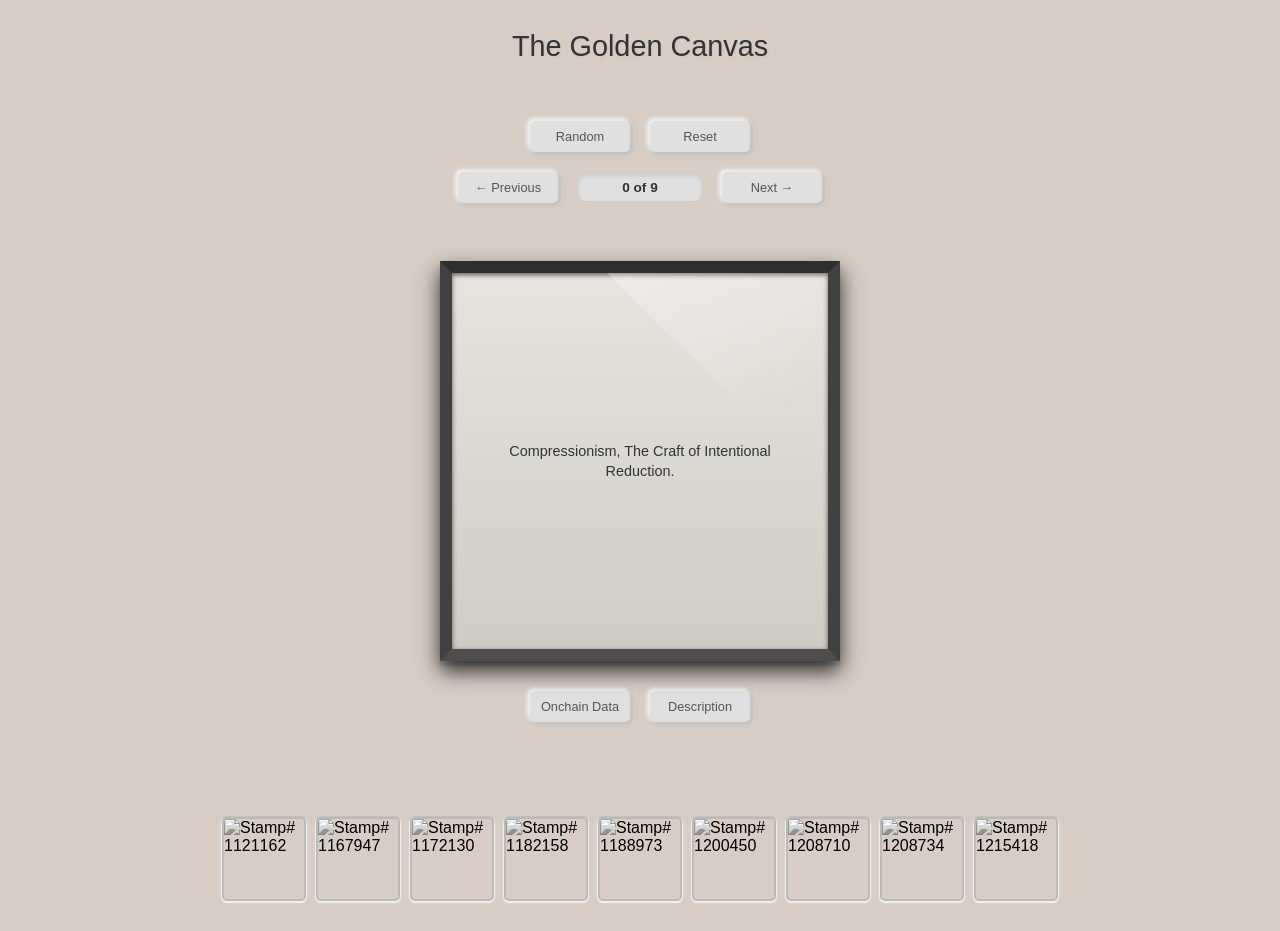
==== commit 611147cd: "Refine stamp perforation styling and update canvas/page polish" ====
--- a/golden canvas.html
+++ b/golden canvas.html
@@ -7,7 +7,7 @@
     <title>NSID Stamp Gallery</title>
     <style>
         body {
-            padding: 40px;
+            padding: 20px;
             background: #d7cdc5;
             font-family: "Segoe UI", Tahoma, Geneva, Verdana, sans-serif;
             display: flex;
@@ -16,10 +16,10 @@
             gap: 20px;
             place-content: center;
             overflow: visible;
-            margin: 20px;
+            margin: 10px;
         }
         h1 {
-            font-size: 2rem;
+            font-size: 1.8rem;
             font-weight: 300;
             text-align: center;
             color: #333;
@@ -194,7 +194,7 @@
             font-weight: 500;
             color: rgb(85, 85, 85);
             cursor: pointer;
-            box-shadow: rgb(190, 190, 190) 4px 4px 8px, rgb(255, 255, 255) -4px -4px 8px;
+            box-shadow: rgb(190, 190, 190) 2px 2px 4px, rgb(255, 255, 255) -2px -2px 4px;
             transition: all 0.2s ease-in-out;
         }
         button:hover {
